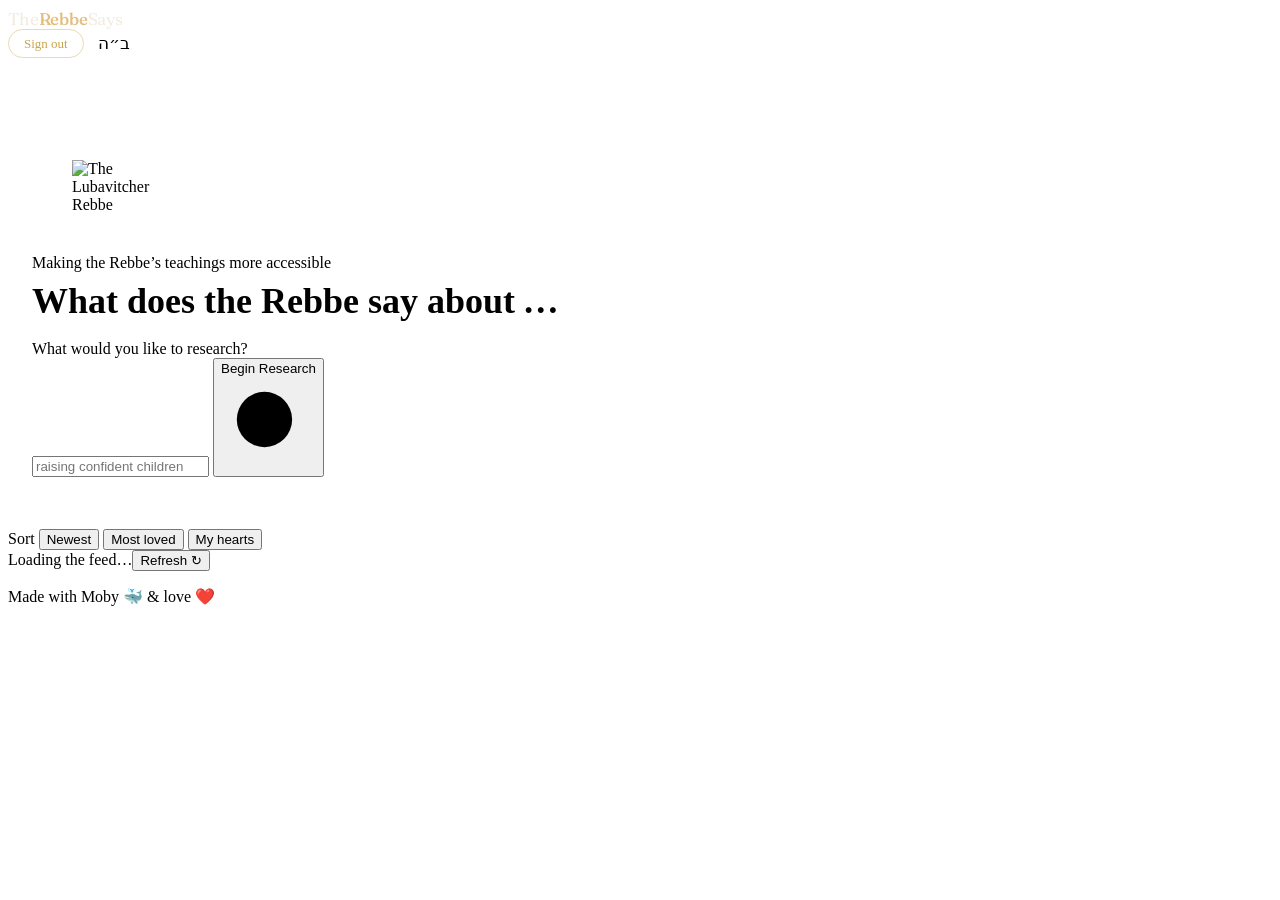
==== public/index.html @ bbab7fad "Fix illegible selected collection tab: solid gold/silver pills with dark text (owner screenshots, 26" ====
<!doctype html>
<html lang="en">
<head>
  <meta charset="utf-8">
  <meta name="viewport" content="width=device-width, initial-scale=1">
  <meta name="description" content="What does the Rebbe say? Ask any question and get a careful, source-backed answer drawn only from the Lubavitcher Rebbe’s own letters, talks, and teachings — every claim linked to its original source.">
  <meta name="keywords" content="Lubavitcher Rebbe, Menachem Mendel Schneerson, Chabad, Torah, Jewish wisdom, Igros Kodesh, source-backed answers">
  <meta name="robots" content="index, follow">
  <meta name="theme-color" content="#141210">
  <meta property="og:type" content="website">
  <meta property="og:site_name" content="TheRebbeSays">
  <meta property="og:title" content="What does the Rebbe say? — Source-backed answers from the Rebbe’s own words">
  <meta property="og:description" content="Ask a question and explore a careful synthesis drawn only from the Lubavitcher Rebbe’s letters, talks, and teachings — every claim traceable to its original source.">
  <meta property="og:url" content="https://therebbesays.com/">
  <meta property="og:image" content="https://therebbesays.com/images/rebbe-portrait-close.png">
  <meta name="twitter:card" content="summary_large_image">
  <meta name="twitter:title" content="What does the Rebbe say? — TheRebbeSays">
  <meta name="twitter:description" content="Source-backed answers from the published teachings and correspondence of the Lubavitcher Rebbe.">
  <meta name="twitter:image" content="https://therebbesays.com/images/rebbe-portrait-close.png">
  <link rel="canonical" href="https://therebbesays.com/">
  <link rel="icon" href="/favicon.svg" type="image/svg+xml">
  <link rel="apple-touch-icon" href="/favicon.svg">
  <link rel="preconnect" href="https://fonts.googleapis.com">
  <link rel="preconnect" href="https://fonts.gstatic.com" crossorigin>
  <link href="https://fonts.googleapis.com/css2?family=Fraunces:ital,opsz,wght@0,9..144,400;0,9..144,500;0,9..144,600;1,9..144,400;1,9..144,500&amp;family=Inter:wght@400;500;600&amp;family=JetBrains+Mono:wght@400;500&amp;display=swap" rel="stylesheet">
  <title>What does the Rebbe say?</title>
  <link rel="stylesheet" href="/styles.css">
  <style id="phase2-styles">
    .header-actions { display:flex; align-items:center; gap:10px; }
    .auth-slot { display:flex; align-items:center; gap:8px; }
    .auth-button, .auth-signout, .admin-link {
      font: inherit; font-size:13px; cursor:pointer; border-radius:999px;
      padding:7px 15px; border:1px solid rgba(201,163,73,.4); background:transparent;
      color:#c9a349; text-decoration:none; line-height:1; white-space:nowrap;
    }
    .auth-button:hover, .auth-signout:hover, .admin-link:hover { border-color:#c9a349; background:rgba(201,163,73,.12); }
    .auth-account { display:flex; align-items:center; gap:8px; }
    .admin-link { border-color:rgba(201,163,73,.55); }
    .admin-delete {
      font: inherit; font-size:12px; cursor:pointer; border-radius:999px;
      padding:5px 11px; border:1px solid rgba(210,120,100,.5); background:rgba(210,120,100,.1);
      color:#e0a094; line-height:1; white-space:nowrap;
    }
    .admin-delete:hover { border-color:#d2786b; background:rgba(210,120,100,.2); color:#f0c4ba; }
    .admin-delete.card { margin-top:8px; }
    .answer-nav { display:flex; align-items:center; gap:10px; }
    .answer-nav .admin-delete.detail { margin-right:auto; }
    .auth-modal { position:fixed; inset:0; z-index:1200; display:flex; align-items:center; justify-content:center; padding:20px; }
    .auth-modal[hidden] { display:none; }
    .auth-backdrop { position:absolute; inset:0; background:rgba(12,10,8,.72); backdrop-filter:blur(4px); }
    .auth-card {
      position:relative; width:min(440px,100%); background:#1c1a17; color:#efe9dd;
      border:1px solid rgba(201,163,73,.28); border-radius:20px; padding:34px 30px 28px;
      box-shadow:0 30px 80px rgba(0,0,0,.5); text-align:center; max-height:92vh; overflow:auto;
    }
    .auth-x { position:absolute; top:12px; right:14px; background:none; border:none; color:#a99f8c; font-size:26px; line-height:1; cursor:pointer; }
    .auth-x:hover { color:#efe9dd; }
    .auth-kicker { font-family:Fraunces,Georgia,serif; color:#c9a349; font-size:22px; margin:0 0 4px; }
    .auth-card h2 { font-family:Fraunces,Georgia,serif; font-weight:500; font-size:22px; margin:0 0 10px; }
    .auth-lede { color:#a99f8c; font-size:14px; margin:0 0 20px; }
    .auth-google {
      width:100%; display:flex; align-items:center; justify-content:center; gap:10px;
      background:#fff; color:#1a1a1a; border:none; border-radius:12px; padding:12px;
      font:inherit; font-weight:600; cursor:pointer;
    }
    .auth-google:hover { background:#f1f1f1; }
    .auth-divider { display:flex; align-items:center; gap:10px; color:#a99f8c; font-size:12px; margin:16px 0; }
    .auth-divider::before, .auth-divider::after { content:""; flex:1; height:1px; background:rgba(201,163,73,.2); }
    .auth-email-form { display:flex; flex-direction:column; gap:10px; }
    .auth-email-form input { background:#232019; border:1px solid rgba(201,163,73,.22); color:#efe9dd; border-radius:12px; padding:12px; font:inherit; }
    .auth-email-form input:focus { outline:none; border-color:#c9a349; }
    .auth-email-form button { background:rgba(201,163,73,.14); border:1px solid #c9a349; color:#c9a349; border-radius:12px; padding:12px; font:inherit; font-weight:600; cursor:pointer; }
    .auth-email-form button:hover { background:rgba(201,163,73,.24); }
    .auth-status { min-height:18px; font-size:13px; color:#a99f8c; margin:12px 0 0; }
    .auth-status[data-tone="error"] { color:#d98b7a; }
    .auth-status[data-tone="success"] { color:#8bbf74; }
    .auth-fineprint { color:#7d735f; font-size:11.5px; margin:12px 0 0; }
    /* Compact hero: land the feed above the fold (owner video, 24 Jul) */
    .hero { min-height:0; padding:86px 24px 26px; }
    .medallion { width:78px; height:78px; }
    .hero-kicker { margin:12px 0 0; }
    .hero h1 { margin:8px 0 0; font-size:clamp(22px,3vw,36px); }
    .ask-form { margin:18px auto 0; }
    .form-meta { margin:8px 0 0; justify-content:center; }
    /* Feed heading removed as visual noise (owner screenshot, 26 Jul) —
       the feed content itself starts right after the hero. */
    .index-section { padding-top:10px; }
    /* Header identity (owner, 26 Jul): site name on the left, ב״ה on the far right */
    .site-header .header-name{grid-column:1;grid-row:1;justify-self:start;font-family:Fraunces,Georgia,serif;font-size:17px;color:#f2ece1;text-decoration:none;letter-spacing:-.01em;white-space:nowrap}
    .site-header .header-name b{color:#e2bd7c;font-weight:500}
    .site-header .header-name:hover b{color:#f0cd8d}
    .site-header .header-actions{grid-column:3;grid-row:1;justify-self:end;display:flex;align-items:center;gap:14px}
    .site-header .bh{grid-column:auto;grid-row:auto;justify-self:auto;font-size:17px}
    /* Answer tabs: Overview / Toras Menachem / Igros Kodesh (owner, 26 Jul).
       Horizontally scrollable when tight; never widens the page.
       Selected collection tabs are SOLID pills with dark text (owner screenshot,
       26 Jul): the earlier translucent selected background let the base rule's
       near-black text sit on a dark pill — illegible. */
    .modal-answer-main{min-width:0;max-width:100%}
    .answer-tabs{display:flex;flex-wrap:nowrap;gap:8px;max-width:100%;overflow-x:auto;-webkit-overflow-scrolling:touch;scrollbar-width:none}
    .answer-tabs::-webkit-scrollbar{display:none}
    .answer-tabs button{flex:0 0 auto;white-space:nowrap}
    .answer-tabs button small{opacity:.65;font-size:.85em}
    .answer-tabs .tab-tm{border-color:rgba(201,163,73,.6);color:#e2bd7c}
    .answer-tabs .tab-tm[aria-selected="true"]{background:var(--gold);border-color:var(--gold);color:#241a0b}
    .answer-tabs .tab-tm[aria-selected="true"] small{opacity:.8}
    .answer-tabs .tab-ik{border-color:rgba(206,206,216,.5);color:#d9d9e2}
    .answer-tabs .tab-ik[aria-selected="true"]{background:#c6d0de;border-color:#c6d0de;color:#1c2430}
    .answer-tabs .tab-ik[aria-selected="true"] small{opacity:.8}
    .source-directory{margin-top:22px}
    @media (max-width:640px) {
      .header-actions { gap:6px; }
      .auth-button, .auth-signout, .admin-link { padding:6px 11px; font-size:12px; }
      .hero { padding:78px 16px 20px; }
      .hero h1 { white-space:normal; font-size:clamp(20px,5.6vw,26px); }
    }
    @media (max-width:760px) {
      .site-header .header-name{font-size:13.5px}
      .site-header.has-docked-search .header-name{display:none}
      /* Docked search owns the mobile header row — auth controls step aside
         (they overlapped the search bar; owner screenshot, 26 Jul). */
      .site-header.has-docked-search .header-actions{display:none}
      .site-header .header-actions{gap:8px}
      .site-header .bh{font-size:15px}
    }
  </style>
  <script type="module" src="/app.js"></script>
</head>
<body>
  <header class="site-header">
    <a class="header-name" href="/">The<b>Rebbe</b>Says</a>
    <div class="header-actions">
      <div id="auth-slot" class="auth-slot" aria-live="polite">
        <button class="auth-button" type="button" data-auth-open hidden>Sign in</button>
        <div class="auth-account" hidden>
          <a class="admin-link" href="/admin" hidden>Admin</a>
          <button class="auth-signout" type="button" data-auth-signout>Sign out</button>
        </div>
      </div>
      <span class="bh" aria-label="With G-d’s help">ב״ה</span>
    </div>
  </header>

  <main>
    <section class="hero" aria-labelledby="hero-title">
      <figure class="medallion">
        <img src="/images/rebbe-portrait-close.png" alt="The Lubavitcher Rebbe">
      </figure>
      <p class="hero-kicker">Making the Rebbe’s teachings more accessible</p>
      <h1 id="hero-title">What does the Rebbe say about <i>…</i></h1>

      <form id="question-form" class="ask-form">
        <label class="sr-only" for="question">What would you like to research?</label>
        <div class="input-row">
          <input id="question" name="question" type="text" minlength="2" maxlength="500" autocomplete="off" aria-autocomplete="list" aria-controls="question-suggestions" aria-expanded="false" placeholder="raising confident children" required>
          <button type="submit"><span>Begin Research</span><svg viewBox="0 0 24 24" aria-hidden="true"><circle cx="11" cy="11" r="7"></circle><path d="m21 21-4.3-4.3"></path></svg></button>
        </div>
        <div id="question-suggestions" class="question-suggestions" role="listbox" aria-label="Existing questions and answers" hidden></div>
        <div class="form-meta">
          <span class="char-counter" hidden><span id="char-count">0</span> / 500</span>
          <p id="form-status" role="status"></p>
        </div>
      </form>
    </section>

    <section id="feed" class="index-section" aria-label="The Feed">
      <div class="filterbar">
        <div class="index-wrap filterbar-inner">
          <div class="keyword-filter" aria-label="Explore by topic">
            <div id="keyword-filter-list"></div>
          </div>
          <div class="feed-views" aria-label="Sort the feed">
            <span>Sort</span>
            <button type="button" class="active" data-feed-view="newest" aria-pressed="true">Newest</button>
            <button type="button" data-feed-view="loved" aria-pressed="false">Most loved</button>
            <button type="button" data-feed-view="hearted" aria-pressed="false">My hearts</button>
          </div>
        </div>
      </div>
      <div class="index-wrap">
        <div id="feed-list" class="feed-list"></div>
        <div class="feed-count"><span id="feed-status" role="status">Loading the feed…</span><button id="refresh-feed" type="button">Refresh ↻</button></div>
      </div>
    </section>

    <section id="detail" class="detail" hidden aria-live="polite"></section>
  </main>

  <footer><p>Made with Moby 🐳 &amp; love ❤️</p></footer>

  <div id="auth-modal" class="auth-modal" hidden aria-hidden="true">
    <div class="auth-backdrop" data-auth-close></div>
    <div class="auth-card" role="dialog" aria-modal="true" aria-labelledby="auth-title" tabindex="-1">
      <button class="auth-x" type="button" data-auth-close aria-label="Close sign-in">×</button>
      <p class="auth-kicker">ב״ה</p>
      <h2 id="auth-title">Sign in to begin research</h2>
      <p class="auth-lede">Browsing the feed is open to all. Starting a new research question takes a moment to sign in—every question runs real source research against the Rebbe’s published works, so each one has a name behind it. After you sign in, your research starts automatically — no need to retype your question.</p>
      <button class="auth-google" type="button" data-auth-google>
        <svg viewBox="0 0 24 24" aria-hidden="true" width="18" height="18"><path fill="#4285F4" d="M23.5 12.3c0-.8-.1-1.6-.2-2.3H12v4.5h6.5a5.6 5.6 0 0 1-2.4 3.6v3h3.9c2.3-2.1 3.5-5.2 3.5-8.8z"/><path fill="#34A853" d="M12 24c3.2 0 5.9-1.1 7.9-2.9l-3.9-3c-1 .7-2.4 1.1-4 1.1-3 0-5.6-2-6.5-4.8h-4v3.1A12 12 0 0 0 12 24z"/><path fill="#FBBC05" d="M5.5 14.3a7.2 7.2 0 0 1 0-4.6v-3H1.5a12 12 0 0 0 0 10.7z"/><path fill="#EA4335" d="M12 4.8c1.8 0 3.3.6 4.6 1.8l3.4-3.4A12 12 0 0 0 12 0 12 12 0 0 0 1.5 6.7l4 3.1C6.4 6.8 9 4.8 12 4.8z"/></svg>
        Continue with Google
      </button>
      <div class="auth-divider"><span>or</span></div>
      <form class="auth-email-form" data-auth-email>
        <label class="sr-only" for="auth-email">Email address</label>
        <input id="auth-email" name="email" type="email" autocomplete="email" placeholder="you@example.com" required>
        <button type="submit">Email me a sign-in link</button>
      </form>
      <p class="auth-status" role="status"></p>
      <p class="auth-fineprint">We only use your identity to attribute the questions you start. No spam.</p>
    </div>
  </div>
  <script type="module" src="/patches.js"></script>
</body>
</html>
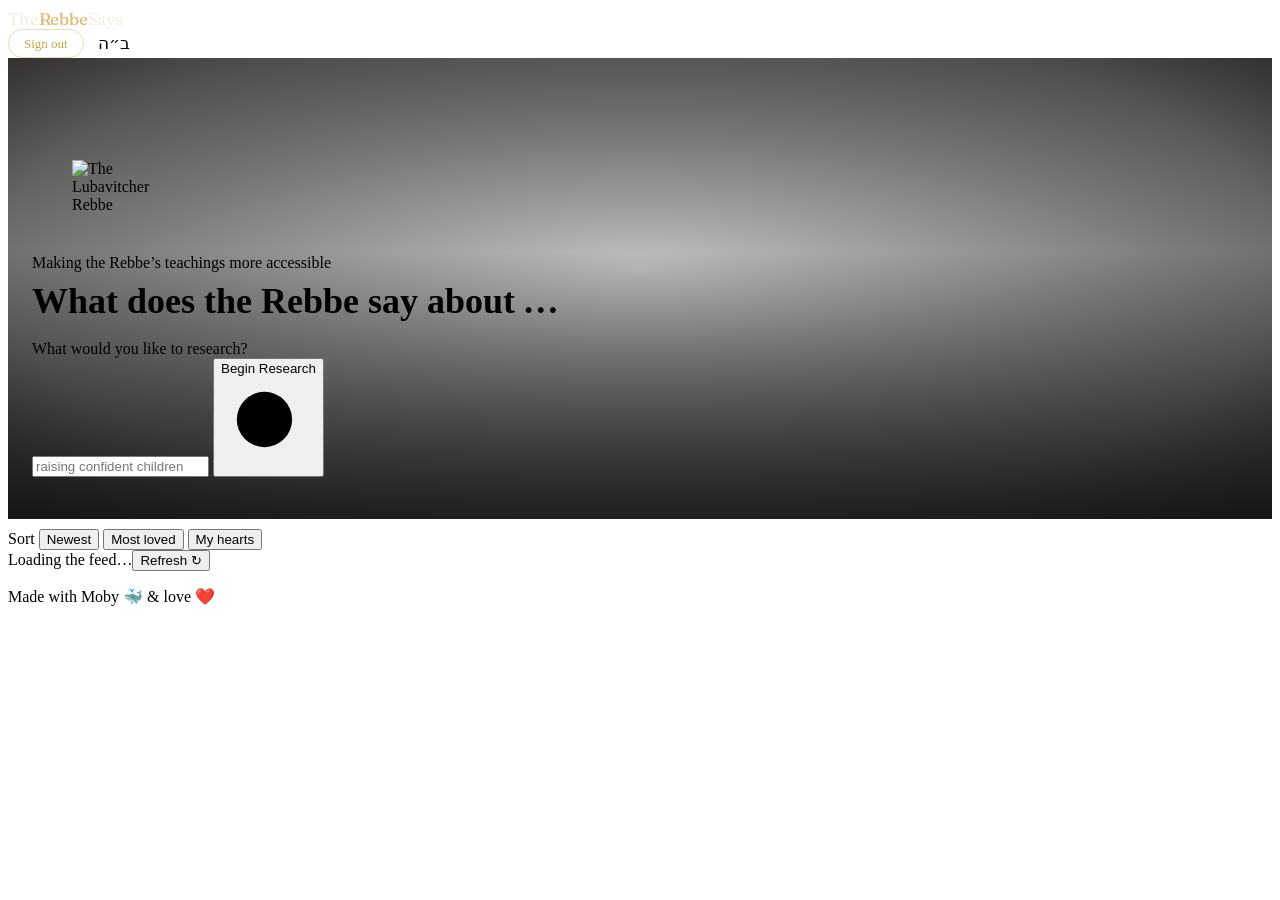
==== commit c3470ece: "Hero: looping portrait-aware video background with readability scrim (owner request)" ====
--- a/public/index.html
+++ b/public/index.html
@@ -82,6 +82,25 @@
     .hero h1 { margin:8px 0 0; font-size:clamp(22px,3vw,36px); }
     .ask-form { margin:18px auto 0; }
     .form-meta { margin:8px 0 0; justify-content:center; }
+    /* Hero video background (owner request, 26 Jul): the portrait-aware
+       zoom/pan loop plays full-bleed behind the hero. Muted + playsinline +
+       loop so it autoplays everywhere (including iOS). A dark scrim keeps the
+       headline, kicker, and search input readable over the motion — the video
+       itself protects a center pocket, the scrim protects the edges. */
+    .hero { position:relative; overflow:hidden; }
+    .hero .hero-bg {
+      position:absolute; inset:0; width:100%; height:100%;
+      object-fit:cover; object-position:center;
+      z-index:0; pointer-events:none;
+    }
+    .hero .hero-bg-scrim {
+      position:absolute; inset:0; z-index:0; pointer-events:none;
+      background:
+        radial-gradient(ellipse at 50% 45%, rgba(20,18,16,.18) 0%, rgba(20,18,16,.55) 72%, rgba(20,18,16,.85) 100%),
+        linear-gradient(to bottom, rgba(20,18,16,.45) 0%, rgba(20,18,16,.12) 42%, rgba(20,18,16,.88) 100%);
+    }
+    .hero > * { position:relative; z-index:1; }
+    .hero > .hero-bg, .hero > .hero-bg-scrim { position:absolute; z-index:0; }
     /* Feed heading removed as visual noise (owner screenshot, 26 Jul) —
        the feed content itself starts right after the hero. */
     .index-section { padding-top:10px; }
@@ -143,6 +162,10 @@
 
   <main>
     <section class="hero" aria-labelledby="hero-title">
+      <video class="hero-bg" autoplay muted loop playsinline preload="auto" disablepictureinpicture aria-hidden="true" tabindex="-1">
+        <source src="/media/hero-loop.mp4" type="video/mp4">
+      </video>
+      <div class="hero-bg-scrim" aria-hidden="true"></div>
       <figure class="medallion">
         <img src="/images/rebbe-portrait-close.png" alt="The Lubavitcher Rebbe">
       </figure>
@@ -164,16 +187,20 @@
     </section>
 
     <section id="feed" class="index-section" aria-label="The Feed">
+      <!-- Sort lives on its own row, right-aligned (owner video, 26 Jul 15:14):
+           it was getting lost inside the topic filters, which are a different tool. -->
+      <div class="index-wrap feed-toolbar">
+        <div class="feed-views" aria-label="Sort the feed">
+          <span>Sort</span>
+          <button type="button" class="active" data-feed-view="newest" aria-pressed="true">Newest</button>
+          <button type="button" data-feed-view="loved" aria-pressed="false">Most loved</button>
+          <button type="button" data-feed-view="hearted" aria-pressed="false">My hearts</button>
+        </div>
+      </div>
       <div class="filterbar">
         <div class="index-wrap filterbar-inner">
           <div class="keyword-filter" aria-label="Explore by topic">
             <div id="keyword-filter-list"></div>
-          </div>
-          <div class="feed-views" aria-label="Sort the feed">
-            <span>Sort</span>
-            <button type="button" class="active" data-feed-view="newest" aria-pressed="true">Newest</button>
-            <button type="button" data-feed-view="loved" aria-pressed="false">Most loved</button>
-            <button type="button" data-feed-view="hearted" aria-pressed="false">My hearts</button>
           </div>
         </div>
       </div>
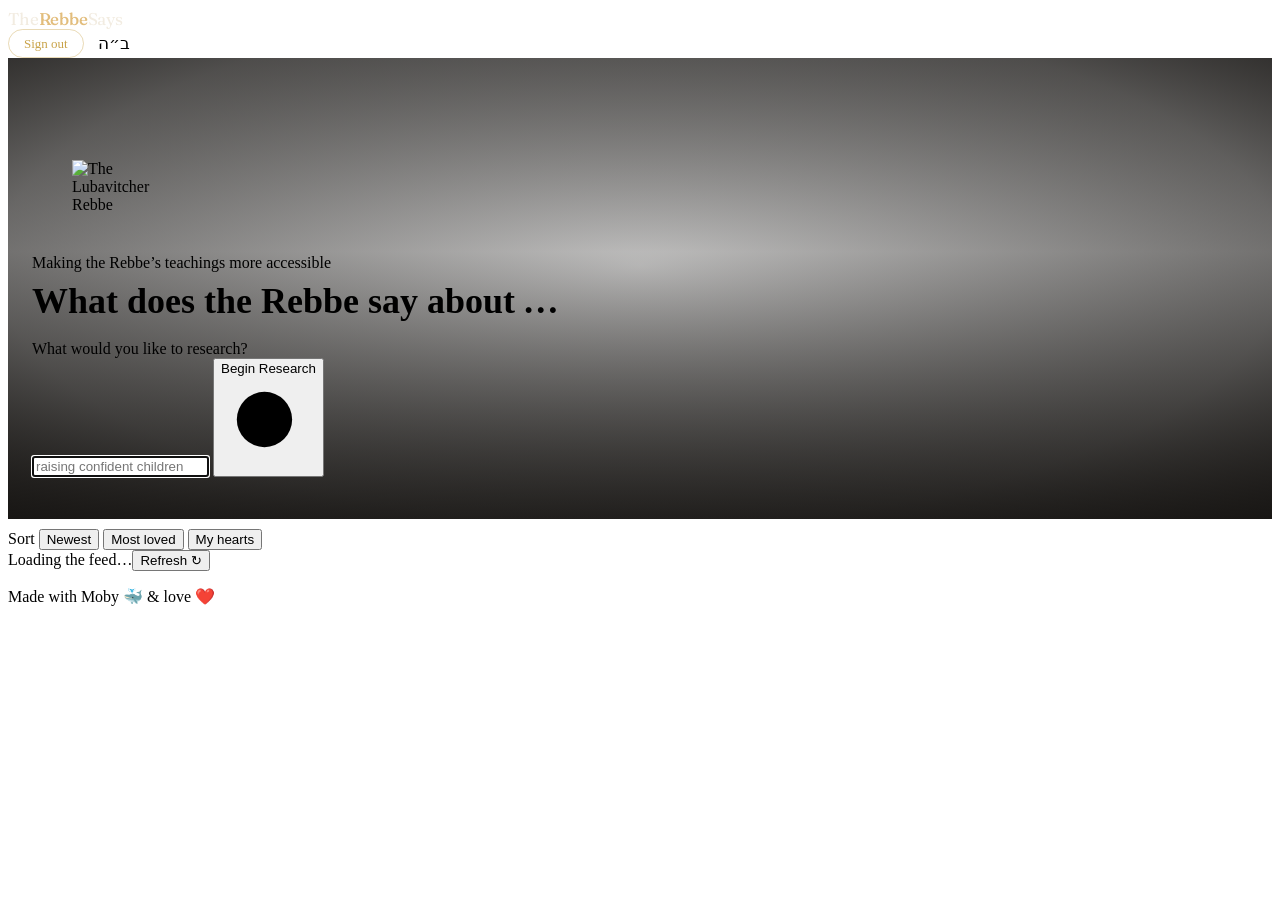
==== commit 5b1ed18d: "Autofocus the homepage question input on load (owner request, 26 Jul 19:36)" ====
--- a/public/index.html
+++ b/public/index.html
@@ -86,8 +86,12 @@
        zoom/pan loop plays full-bleed behind the hero. Muted + playsinline +
        loop so it autoplays everywhere (including iOS). A dark scrim keeps the
        headline, kicker, and search input readable over the motion — the video
-       itself protects a center pocket, the scrim protects the edges. */
-    .hero { position:relative; overflow:hidden; }
+       itself protects a center pocket, the scrim protects the edges.
+       NO overflow:hidden here (owner screenshot, 26 Jul 19:19): it clipped the
+       autocomplete dropdown that hangs below the search input. The video is
+       pinned to the hero's box with inset:0 + object-fit:cover, so it cannot
+       overflow anyway. */
+    .hero { position:relative; }
     .hero .hero-bg {
       position:absolute; inset:0; width:100%; height:100%;
       object-fit:cover; object-position:center;
@@ -101,6 +105,12 @@
     }
     .hero > * { position:relative; z-index:1; }
     .hero > .hero-bg, .hero > .hero-bg-scrim { position:absolute; z-index:0; }
+    /* Autocomplete over the feed ticker (owner screenshot, 26 Jul 19:25):
+       once the dropdown was unclipped from the hero it started painting UNDER
+       the sticky sort/filter bars — the ask-form's z-index:1 (from .hero > *)
+       lost to the ticker's stacking level. Only the form is lifted; the video
+       and scrim stay at z:0, and modals/preloader (z 1200+) remain above. */
+    .hero .ask-form { z-index:120; }
     /* Feed heading removed as visual noise (owner screenshot, 26 Jul) —
        the feed content itself starts right after the hero. */
     .index-section { padding-top:10px; }
@@ -175,7 +185,10 @@
       <form id="question-form" class="ask-form">
         <label class="sr-only" for="question">What would you like to research?</label>
         <div class="input-row">
-          <input id="question" name="question" type="text" minlength="2" maxlength="500" autocomplete="off" aria-autocomplete="list" aria-controls="question-suggestions" aria-expanded="false" placeholder="raising confident children" required>
+          <!-- autofocus (owner request, 26 Jul 19:36): cursor lands in the prompt
+               box on page load. iOS Safari ignores autofocus, so mobile users
+               don't get a surprise keyboard. -->
+          <input id="question" name="question" type="text" minlength="2" maxlength="500" autocomplete="off" aria-autocomplete="list" aria-controls="question-suggestions" aria-expanded="false" placeholder="raising confident children" autofocus required>
           <button type="submit"><span>Begin Research</span><svg viewBox="0 0 24 24" aria-hidden="true"><circle cx="11" cy="11" r="7"></circle><path d="m21 21-4.3-4.3"></path></svg></button>
         </div>
         <div id="question-suggestions" class="question-suggestions" role="listbox" aria-label="Existing questions and answers" hidden></div>
